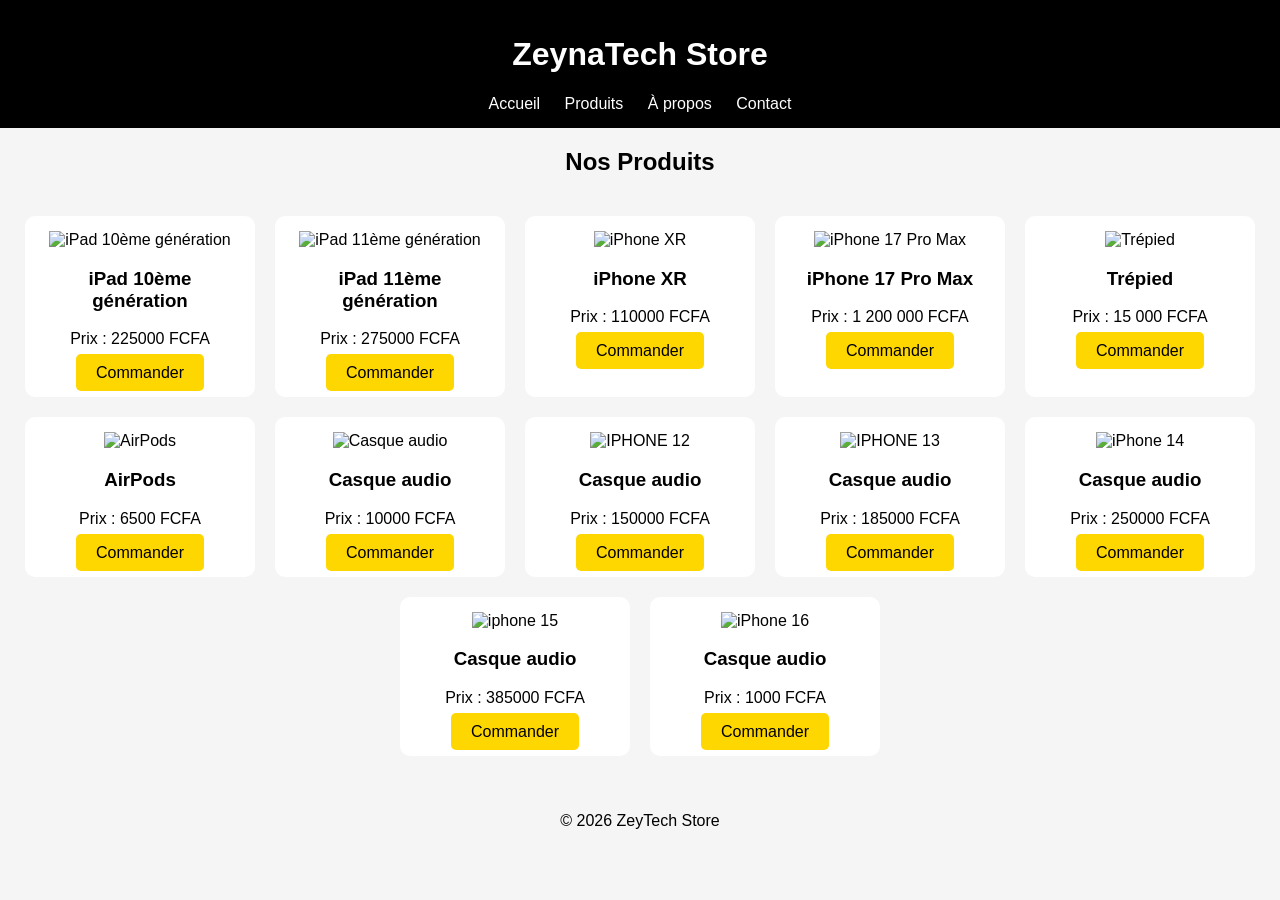
==== products.html @ a43c3802 "Initial commit" ====
<!DOCTYPE html>
<html lang="fr">
<head>
  <meta charset="UTF-8">
  <title>Produits - ZeynaTech</title>
  <link rel="stylesheet" href="style.css">
</head>
<body>
<header>
  <h1>ZeynaTech Store</h1>
  <nav>
    <a href="index.html">Accueil</a>
    <a href="products.html">Produits</a>
    <a href="about.html">À propos</a>
    <a href="contact.html">Contact</a>
  </nav>
</header>

<h2 class="title">Nos Produits</h2>

<div class="products-container">

    <!-- Tous tes produits ici -->
    
    <div class="product">
      <img src="images/ipad 10.jpeg" alt="iPad 10ème génération">
      <h3>iPad 10ème génération</h3>
      <p>Prix : 225000 FCFA</p>
      <a href="https://wa.me/221776900724" class="btn">Commander</a>
    </div>

  

<!-- iPad 11ème génération -->
<div class="product">
  <img src="images/IPAD11.jpeg" alt="iPad 11ème génération">
  <h3>iPad 11ème génération</h3>
  <p>Prix : 275000 FCFA</p>
  <a href="https://wa.me/221776900724" class="btn">Commander</a>
</div>

<!-- iPhone XR -->
<div class="product">
  <img src="images/iphone xr.jpeg" alt="iPhone XR">
  <h3>iPhone XR</h3>
  <p>Prix : 110000 FCFA</p>
  <a href="https://wa.me/221776900724" class="btn">Commander</a>
</div>

<!-- iPhone 17 Pro Max -->
<div class="product">
  <img src="images/IPHONE 17 PRO MAX.jpeg" alt="iPhone 17 Pro Max">
  <h3>iPhone 17 Pro Max</h3>
  <p>Prix : 1 200 000 FCFA</p>
  <a href="https://wa.me/221776900724" class="btn">Commander</a>
</div>

<!-- Trépieds -->
<div class="product">
  <img src="images/TREPIED.jpeg" alt="Trépied">
  <h3>Trépied</h3>
  <p>Prix : 15 000 FCFA</p>
  <a href="https://wa.me/221776900724" class="btn">Commander</a>
</div>

<!-- AirPods -->
<div class="product">
  <img src="images/airpod.jpeg" alt="AirPods">
  <h3>AirPods</h3>
  <p>Prix : 6500 FCFA</p>
  <a href="https://wa.me/221776900724" class="btn">Commander</a>
</div>

<!-- Casques audio -->
<div class="product">
  <img src="images/casque.jpeg" alt="Casque audio">
  <h3>Casque audio</h3>
  <p>Prix : 10000 FCFA</p>
  <a href="https://wa.me/221776900724" class="btn">Commander</a>
</div>

<!-- iphone 12 -->
<div class="product">
  <img src="images/IPHONE 12.jpeg" alt="IPHONE 12">
  <h3>Casque audio</h3>
  <p>Prix : 150000 FCFA</p>
  <a href="https://wa.me/221776900724" class="btn">Commander</a>
</div>

<!-- iphone 13 -->
<div class="product">
  <img src="images/iphone 13.jpeg" alt="IPHONE 13">
  <h3>Casque audio</h3>
  <p>Prix : 185000 FCFA</p>
  <a href="https://wa.me/221776900724" class="btn">Commander</a>
</div>

<!-- IPHONE 14 -->
<div class="product">
  <img src="images/IPHONE 14.jpeg" alt="iPhone 14">
  <h3>Casque audio</h3>
  <p>Prix : 250000 FCFA</p>
  <a href="https://wa.me/221776900724" class="btn">Commander</a>
</div>

<!-- iphone 15 -->
<div class="product">
  <img src="images/IPHONE 15.jpeg" alt="iphone 15">
  <h3>Casque audio</h3>
  <p>Prix : 385000 FCFA</p>
  <a href="https://wa.me/221776900724" class="btn">Commander</a>
</div>

<!-- IPHONE 16 -->
<div class="product">
  <img src="images/IPHONE 16 PLUS.jpeg" alt="iPhone 16">
  <h3>Casque audio</h3>
  <p>Prix : 1000 FCFA</p>
  <a href="https://wa.me/221776900724" class="btn">Commander</a>
</div>

</div>

<footer>
  <p>© 2026 ZeyTech Store</p>
</footer>

</body>
</html>
---- style.css ----
body {
  font-family: Arial;
  margin: 0;
  background: #f5f5f5;
}

header {
  background: black;
  color: white;
  padding: 15px;
  text-align: center;
}

nav a {
  color: white;
  margin: 10px;
  text-decoration: none;
}

.hero {
  text-align: center;
  padding: 100px;
  background: #111;
  color: white;
}

.btn {
  background: gold;
  padding: 10px 20px;
  text-decoration: none;
  color: black;
  border-radius: 5px;
}

/* ✅ CORRECTION ICI */
.products-container {
  display: flex;
  flex-wrap: wrap;
  justify-content: center;
  gap: 20px;
  padding: 20px;
}

.product {
  background: white;
  padding: 15px;
  text-align: center;
  border-radius: 10px;
  width: 200px;
  transition: 0.3s;
}

/* ✅ Images bien adaptées */
.product img {
  width: 100%;
  height: 150px;
  object-fit: cover;
}

/* ✅ Effet stylé */
.product:hover {
  transform: scale(1.05);
}

.title {
  text-align: center;
  margin-top: 20px;
}

footer {
  text-align: center;
  padding: 20px;
}
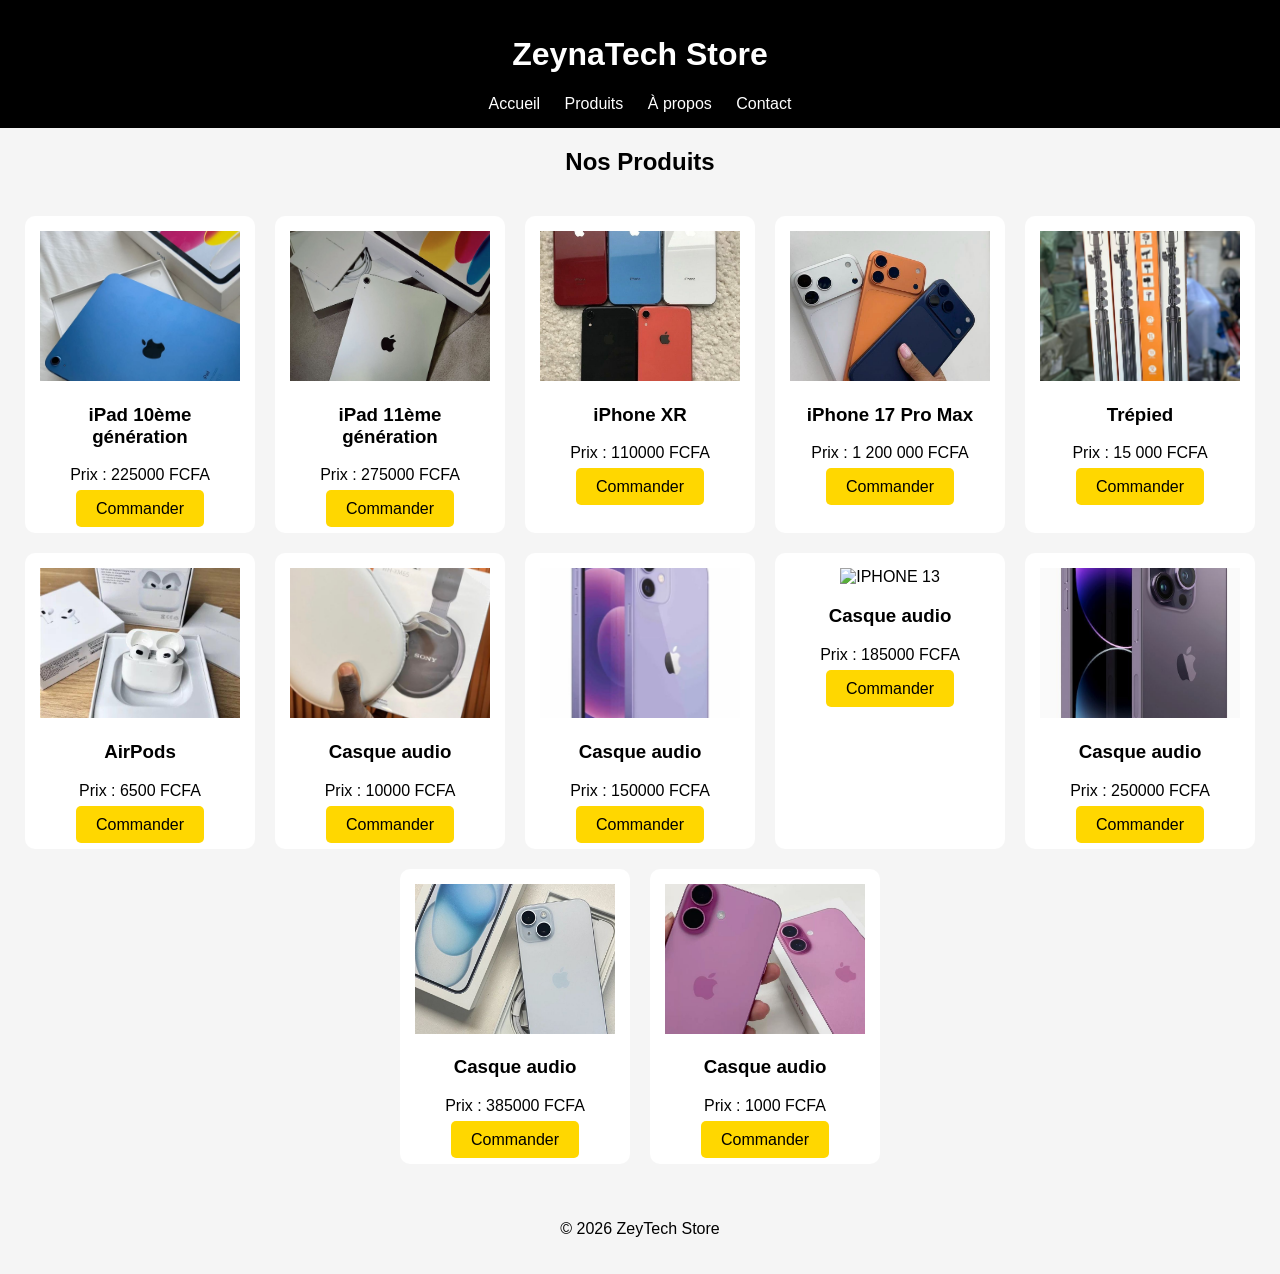
==== commit a538ae9b: "Correction chemins images et structure" ====
--- a/products.html
+++ b/products.html
@@ -23,7 +23,7 @@
     <!-- Tous tes produits ici -->
     
     <div class="product">
-      <img src="images/ipad 10.jpeg" alt="iPad 10ème génération">
+      <img src="IMAGES/ipad 10.jpeg" alt="iPad 10ème génération">
       <h3>iPad 10ème génération</h3>
       <p>Prix : 225000 FCFA</p>
       <a href="https://wa.me/221776900724" class="btn">Commander</a>
@@ -33,7 +33,7 @@
 
 <!-- iPad 11ème génération -->
 <div class="product">
-  <img src="images/IPAD11.jpeg" alt="iPad 11ème génération">
+  <img src="IMAGES/IPAD11.jpeg" alt="iPad 11ème génération">
   <h3>iPad 11ème génération</h3>
   <p>Prix : 275000 FCFA</p>
   <a href="https://wa.me/221776900724" class="btn">Commander</a>
@@ -41,7 +41,7 @@
 
 <!-- iPhone XR -->
 <div class="product">
-  <img src="images/iphone xr.jpeg" alt="iPhone XR">
+  <img src="IMAGES/iphone xr.jpeg" alt="iPhone XR">
   <h3>iPhone XR</h3>
   <p>Prix : 110000 FCFA</p>
   <a href="https://wa.me/221776900724" class="btn">Commander</a>
@@ -49,7 +49,7 @@
 
 <!-- iPhone 17 Pro Max -->
 <div class="product">
-  <img src="images/IPHONE 17 PRO MAX.jpeg" alt="iPhone 17 Pro Max">
+  <img src="IMAGES/IPHONE 17 PRO MAX.jpeg" alt="iPhone 17 Pro Max">
   <h3>iPhone 17 Pro Max</h3>
   <p>Prix : 1 200 000 FCFA</p>
   <a href="https://wa.me/221776900724" class="btn">Commander</a>
@@ -57,7 +57,7 @@
 
 <!-- Trépieds -->
 <div class="product">
-  <img src="images/TREPIED.jpeg" alt="Trépied">
+  <img src="IMAGES/TREPIED.jpeg" alt="Trépied">
   <h3>Trépied</h3>
   <p>Prix : 15 000 FCFA</p>
   <a href="https://wa.me/221776900724" class="btn">Commander</a>
@@ -65,7 +65,7 @@
 
 <!-- AirPods -->
 <div class="product">
-  <img src="images/airpod.jpeg" alt="AirPods">
+  <img src="IMAGES/airpod.jpeg" alt="AirPods">
   <h3>AirPods</h3>
   <p>Prix : 6500 FCFA</p>
   <a href="https://wa.me/221776900724" class="btn">Commander</a>
@@ -73,7 +73,7 @@
 
 <!-- Casques audio -->
 <div class="product">
-  <img src="images/casque.jpeg" alt="Casque audio">
+  <img src="IMAGES/casque.jpeg" alt="Casque audio">
   <h3>Casque audio</h3>
   <p>Prix : 10000 FCFA</p>
   <a href="https://wa.me/221776900724" class="btn">Commander</a>
@@ -81,7 +81,7 @@
 
 <!-- iphone 12 -->
 <div class="product">
-  <img src="images/IPHONE 12.jpeg" alt="IPHONE 12">
+  <img src="IMAGES/IPHONE 12.jpeg" alt="IPHONE 12">
   <h3>Casque audio</h3>
   <p>Prix : 150000 FCFA</p>
   <a href="https://wa.me/221776900724" class="btn">Commander</a>
@@ -89,7 +89,7 @@
 
 <!-- iphone 13 -->
 <div class="product">
-  <img src="images/iphone 13.jpeg" alt="IPHONE 13">
+  <img src="IMAGES/iphone 13.jpeg" alt="IPHONE 13">
   <h3>Casque audio</h3>
   <p>Prix : 185000 FCFA</p>
   <a href="https://wa.me/221776900724" class="btn">Commander</a>
@@ -97,7 +97,7 @@
 
 <!-- IPHONE 14 -->
 <div class="product">
-  <img src="images/IPHONE 14.jpeg" alt="iPhone 14">
+  <img src="IMAGES/IPHONE 14.jpeg" alt="iPhone 14">
   <h3>Casque audio</h3>
   <p>Prix : 250000 FCFA</p>
   <a href="https://wa.me/221776900724" class="btn">Commander</a>
@@ -105,7 +105,7 @@
 
 <!-- iphone 15 -->
 <div class="product">
-  <img src="images/IPHONE 15.jpeg" alt="iphone 15">
+  <img src="IMAGES/IPHONE 15.jpeg" alt="iphone 15">
   <h3>Casque audio</h3>
   <p>Prix : 385000 FCFA</p>
   <a href="https://wa.me/221776900724" class="btn">Commander</a>
@@ -113,7 +113,7 @@
 
 <!-- IPHONE 16 -->
 <div class="product">
-  <img src="images/IPHONE 16 PLUS.jpeg" alt="iPhone 16">
+  <img src="IMAGES/IPHONE 16 PLUS.jpeg" alt="iPhone 16">
   <h3>Casque audio</h3>
   <p>Prix : 1000 FCFA</p>
   <a href="https://wa.me/221776900724" class="btn">Commander</a>
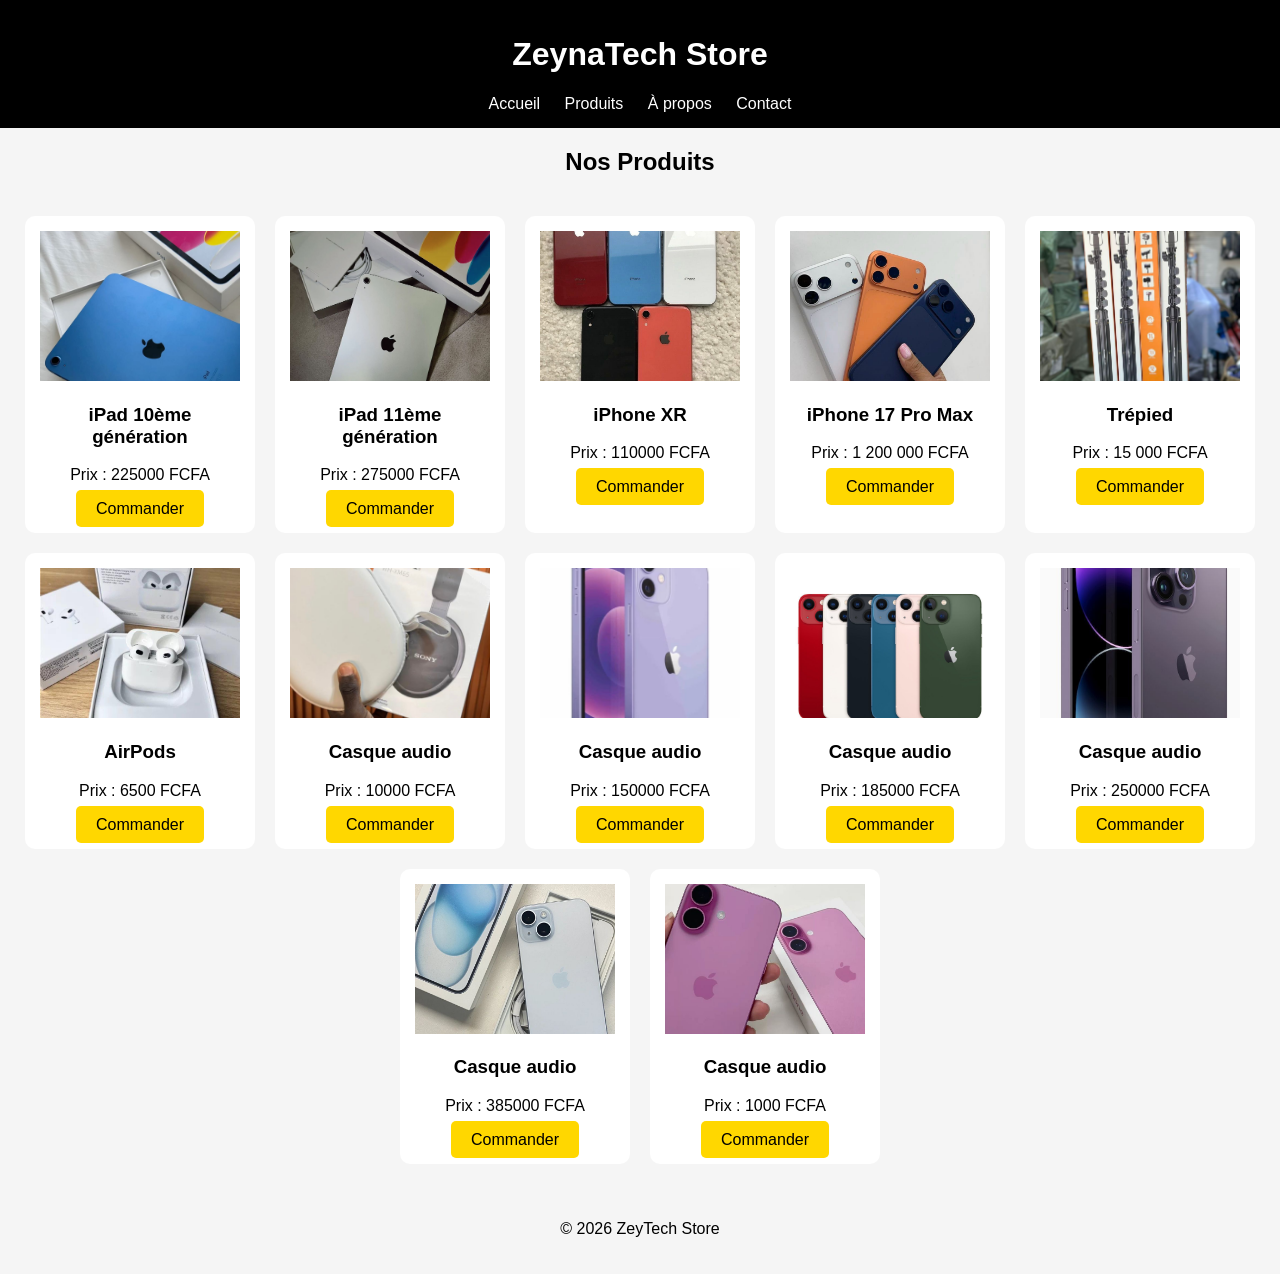
==== commit 88440f83: "Correction chemins images et structure" ====
--- a/products.html
+++ b/products.html
@@ -89,7 +89,7 @@
 
 <!-- iphone 13 -->
 <div class="product">
-  <img src="IMAGES/iphone 13.jpeg" alt="IPHONE 13">
+  <img src="IMAGES/IPHONE 13.jpeg" alt="IPHONE 13">
   <h3>Casque audio</h3>
   <p>Prix : 185000 FCFA</p>
   <a href="https://wa.me/221776900724" class="btn">Commander</a>
